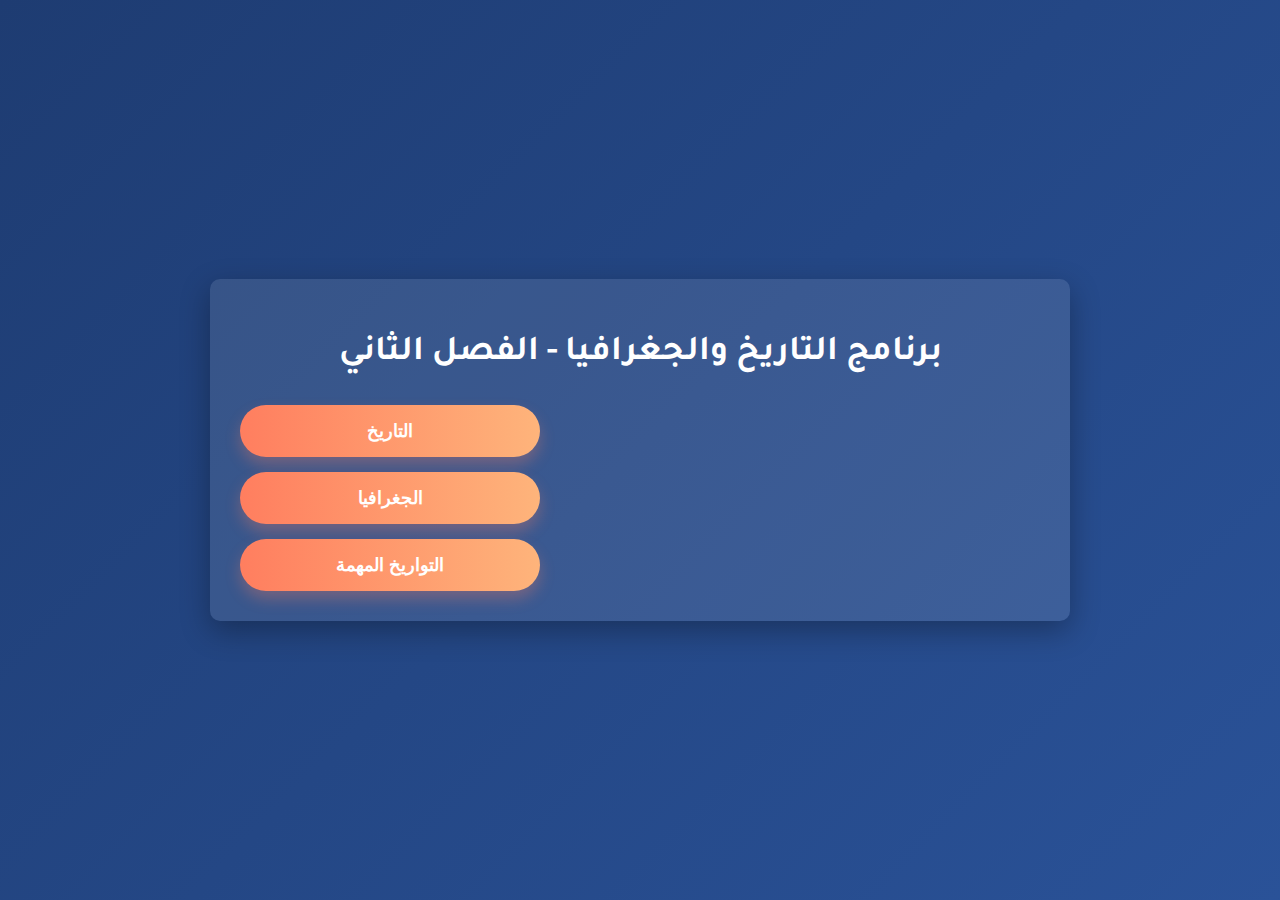
==== index.html @ 54200c37 "Add files via upload" ====
<!DOCTYPE html>
<html lang="ar">
<head>
    <meta charset="UTF-8">
    <meta name="viewport" content="width=device-width, initial-scale=1.0">
    <title>التاريخ والجغرافيا - 1 ثانوي</title>
    <link rel="stylesheet" href="styles.css">
    <script defer src="script.js"></script>
</head>
<body>
    <div class="container">
        <h1 class="title">برنامج التاريخ والجغرافيا - الفصل الثاني</h1>
        <div class="buttons">
            <button class="main-btn" onclick="navigateTo('history.html')">التاريخ</button>
            <button class="main-btn" onclick="navigateTo('geography.html')">الجغرافيا</button>
            <button class="main-btn" onclick="navigateTo('events.html')">التواريخ المهمة</button>
        </div>
    </div>
</body>
</html>
---- styles.css ----
@import url('https://fonts.googleapis.com/css2?family=Tajawal:wght@300;700&display=swap');

body {
    font-family: 'Tajawal', sans-serif;
    background: linear-gradient(135deg, #1e3c72, #2a5298);
    color: white;
    text-align: center;
    margin: 0;
    padding: 0;
    display: flex;
    justify-content: center;
    align-items: center;
    height: 100vh;
}

/* ✅ تصميم الحاوية الرئيسية */
.container {
    animation: fadeIn 1.5s ease-in-out;
    width: 90%;
    max-width: 800px;
    background: rgba(255, 255, 255, 0.1);
    padding: 30px;
    border-radius: 10px;
    box-shadow: 0px 10px 30px rgba(0, 0, 0, 0.3);
    overflow: hidden;
}

/* ✅ تحسين عرض الحاوية الخاصة بالجدول */
.small-container {
    width: 95%;
    max-width: 800px;
    height: 90vh;
    overflow: auto;
}

/* ✅ تحسين عرض الجدول داخل حاوية قابلة للتمرير */
.table-wrapper {
    overflow-x: auto;
    max-height: 70vh;
    border-radius: 10px;
    box-shadow: 0px 5px 15px rgba(0, 0, 0, 0.2);
}

/* ✅ تحسين تصميم الجدول */
.events-table {
    width: 100%;
    border-collapse: collapse;
    background: white;
    color: black;
}

.events-table th, .events-table td {
    padding: 10px;
    border: 2px solid #1e3c72;
    text-align: center;
}

.events-table th {
    background: #2a5298;
    color: white;
    font-size: 16px;
}

.events-table tr:nth-child(even) {
    background: #f4f4f4;
}

.events-table tr:hover {
    background: #ddd;
    transition: 0.3s ease-in-out;
}

/* ✅ تصميم العنوان */
.title {
    font-size: 35px;
    font-weight: bold;
    margin-bottom: 30px;
    animation: slideInDown 1.5s ease-in-out;
}

/* ✅ تنسيق الأزرار */
.buttons {
    display: flex;
    flex-direction: column;
    gap: 15px;
}

.main-btn, .back-btn {
    background: linear-gradient(90deg, #ff7e5f, #feb47b);
    border: none;
    color: white;
    padding: 15px 30px;
    font-size: 18px;
    font-weight: bold;
    border-radius: 30px;
    cursor: pointer;
    transition: all 0.3s ease-in-out;
    width: 300px;
    box-shadow: 0px 8px 15px rgba(255, 126, 95, 0.3);
}

.main-btn:hover, .back-btn:hover {
    transform: scale(1.07);
    box-shadow: 0px 12px 25px rgba(255, 126, 95, 0.4);
}

/* ✅ زر الرجوع */
.back-btn {
    display: block;
    margin: 20px auto;
    background: linear-gradient(90deg, #ff5e62, #ff9966);
}

/* ✅ أنيميشن */
@keyframes fadeIn {
    from { opacity: 0; transform: translateY(20px); }
    to { opacity: 1; transform: translateY(0); }
}

@keyframes slideInDown {
    from { opacity: 0; transform: translateY(-50px); }
    to { opacity: 1; transform: translateY(0); }
}

/* ✅ تحسين تجربة المستخدم على الشاشات الصغيرة */
@media (max-width: 768px) {
    .container {
        width: 95%;
        padding: 20px;
    }

    .small-container {
        width: 100%;
        height: auto;
    }

    .events-table th, .events-table td {
        padding: 8px;
        font-size: 14px;
    }

    .main-btn, .back-btn {
        width: 90%;
        font-size: 16px;
        padding: 12px;
    }
}
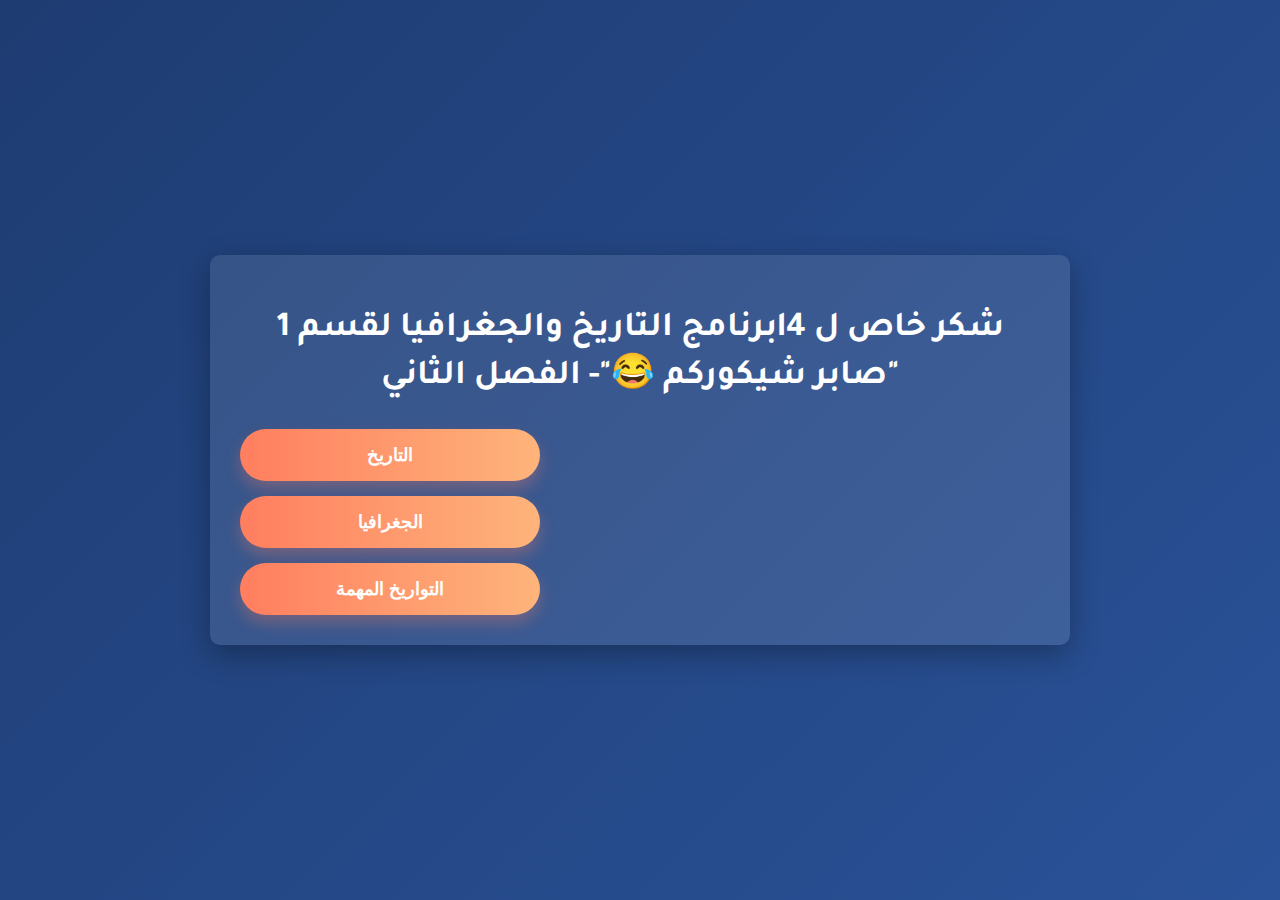
==== commit feaa3930: "index.html" ====
--- a/index.html
+++ b/index.html
@@ -9,7 +9,8 @@
 </head>
 <body>
     <div class="container">
-        <h1 class="title">برنامج التاريخ والجغرافيا - الفصل الثاني</h1>
+        <h1 class="title">برنامج التاريخ والجغرافيا لقسم 1l4  
+            شكر خاص ل "صابر شيكوركم 😂"- الفصل الثاني</h1>
         <div class="buttons">
             <button class="main-btn" onclick="navigateTo('history.html')">التاريخ</button>
             <button class="main-btn" onclick="navigateTo('geography.html')">الجغرافيا</button>
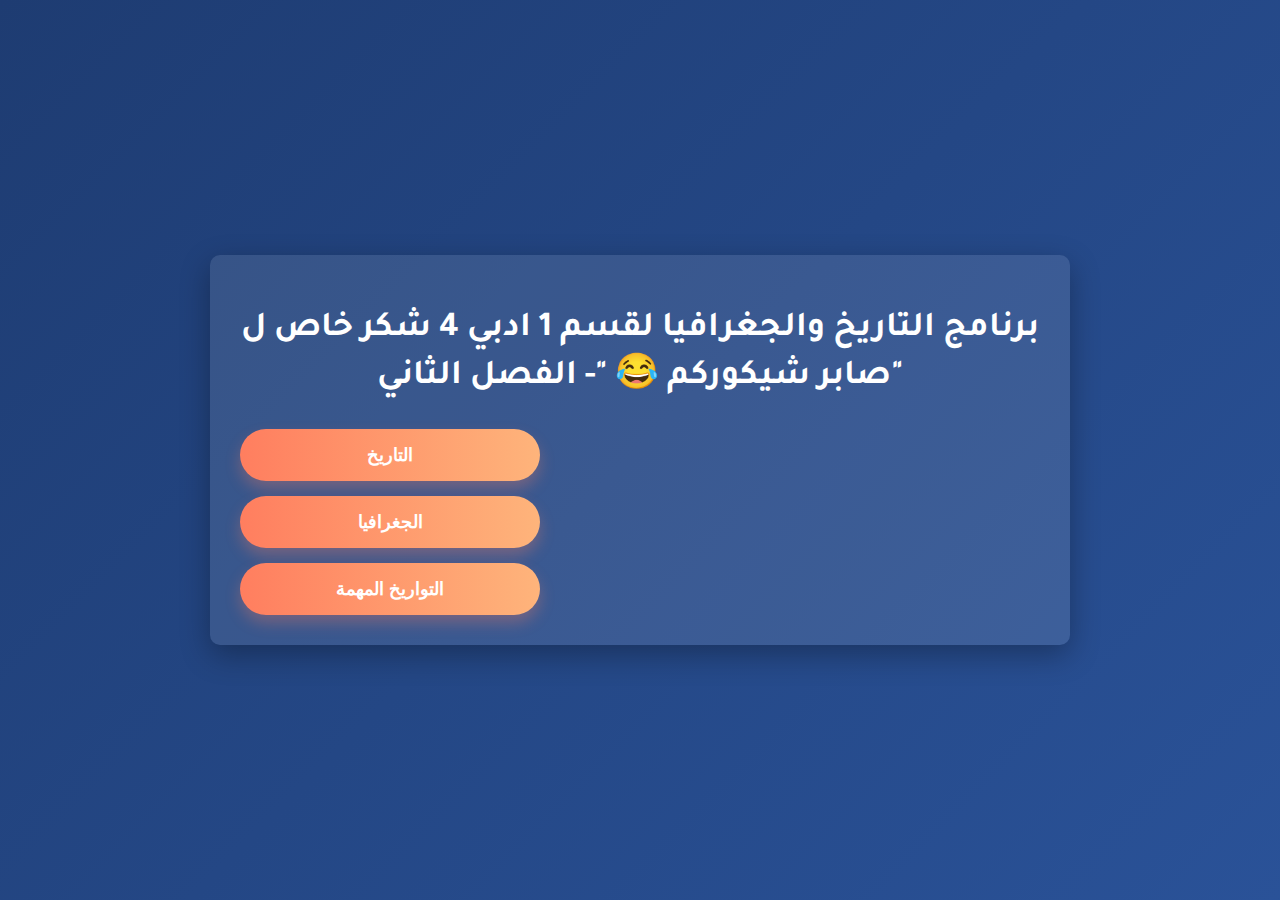
==== commit 6bba9bb7: "index.html" ====
--- a/index.html
+++ b/index.html
@@ -9,8 +9,9 @@
 </head>
 <body>
     <div class="container">
-        <h1 class="title">برنامج التاريخ والجغرافيا لقسم 1l4  
-            شكر خاص ل "صابر شيكوركم 😂"- الفصل الثاني</h1>
+        <h1 class="title">برنامج التاريخ والجغرافيا لقسم  1 ادبي 4   
+            شكر خاص ل "صابر شيكوركم 😂
+            "- الفصل الثاني</h1>
         <div class="buttons">
             <button class="main-btn" onclick="navigateTo('history.html')">التاريخ</button>
             <button class="main-btn" onclick="navigateTo('geography.html')">الجغرافيا</button>
